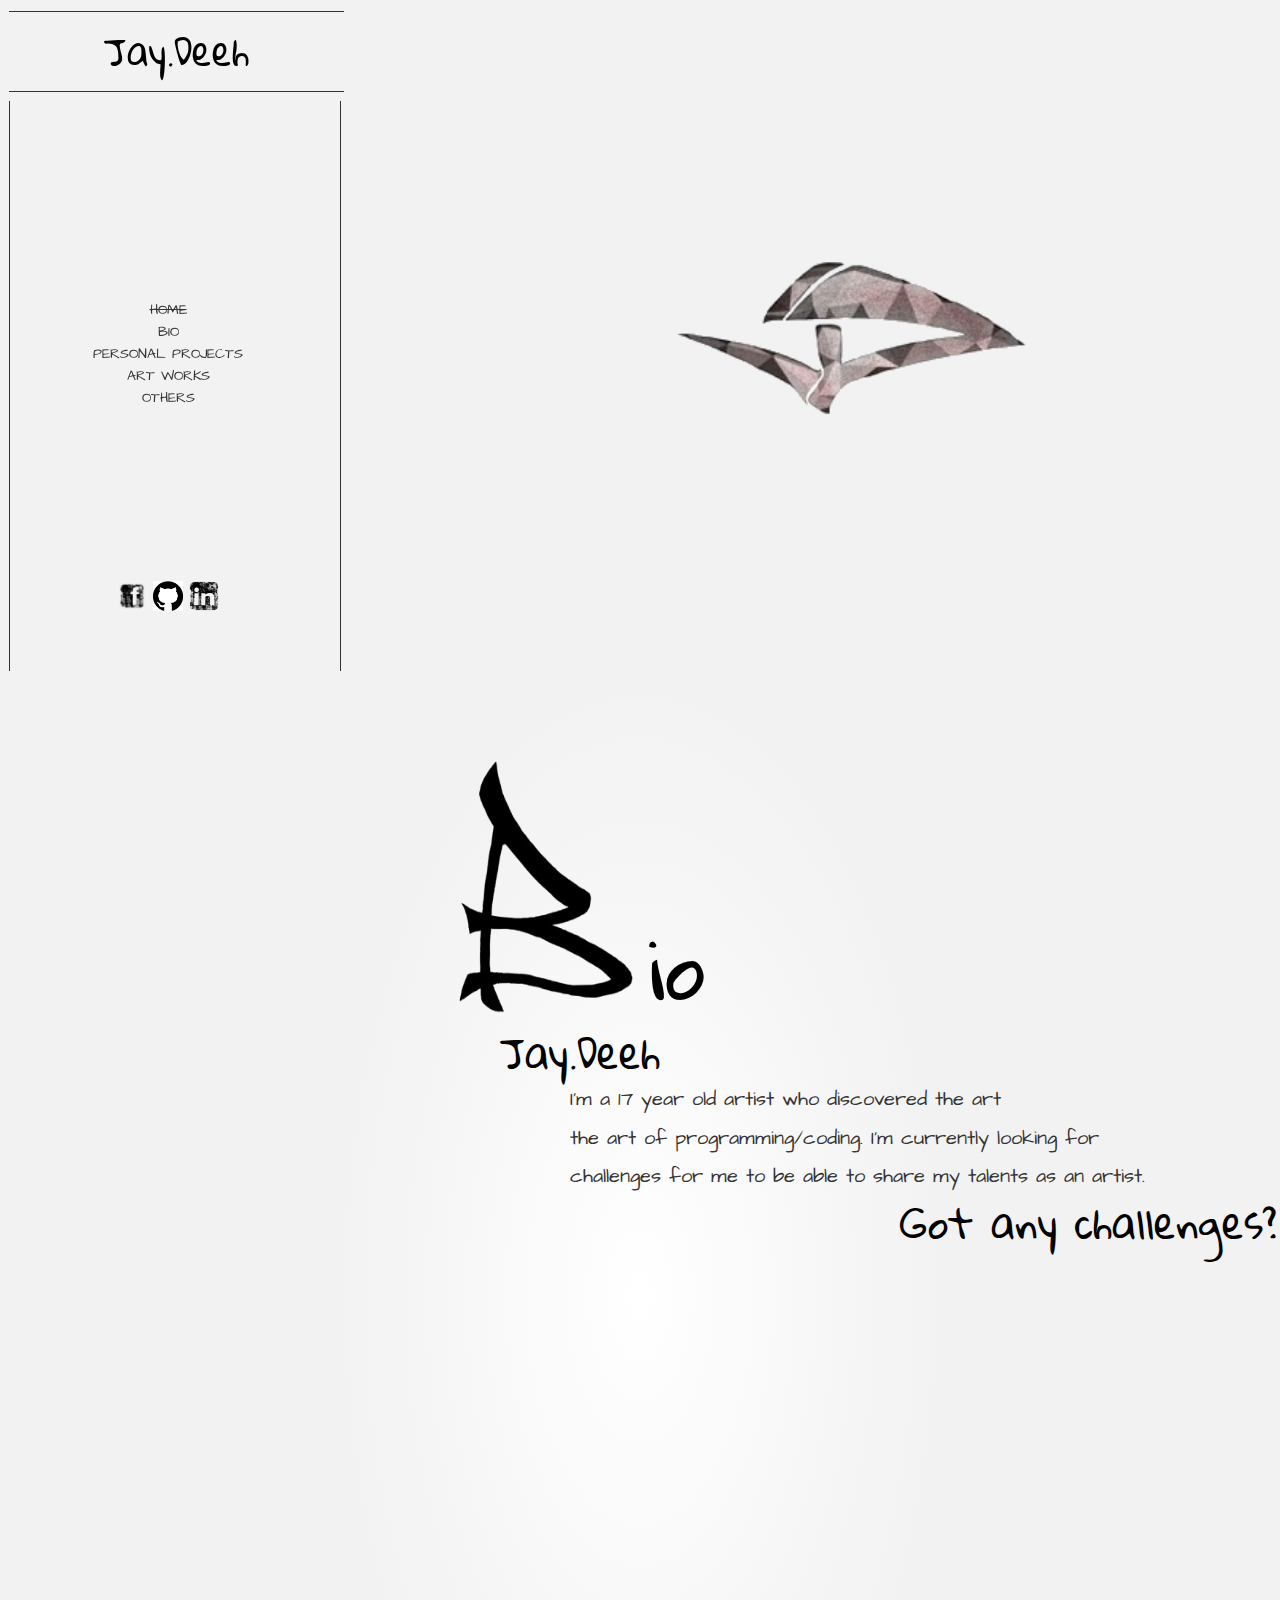
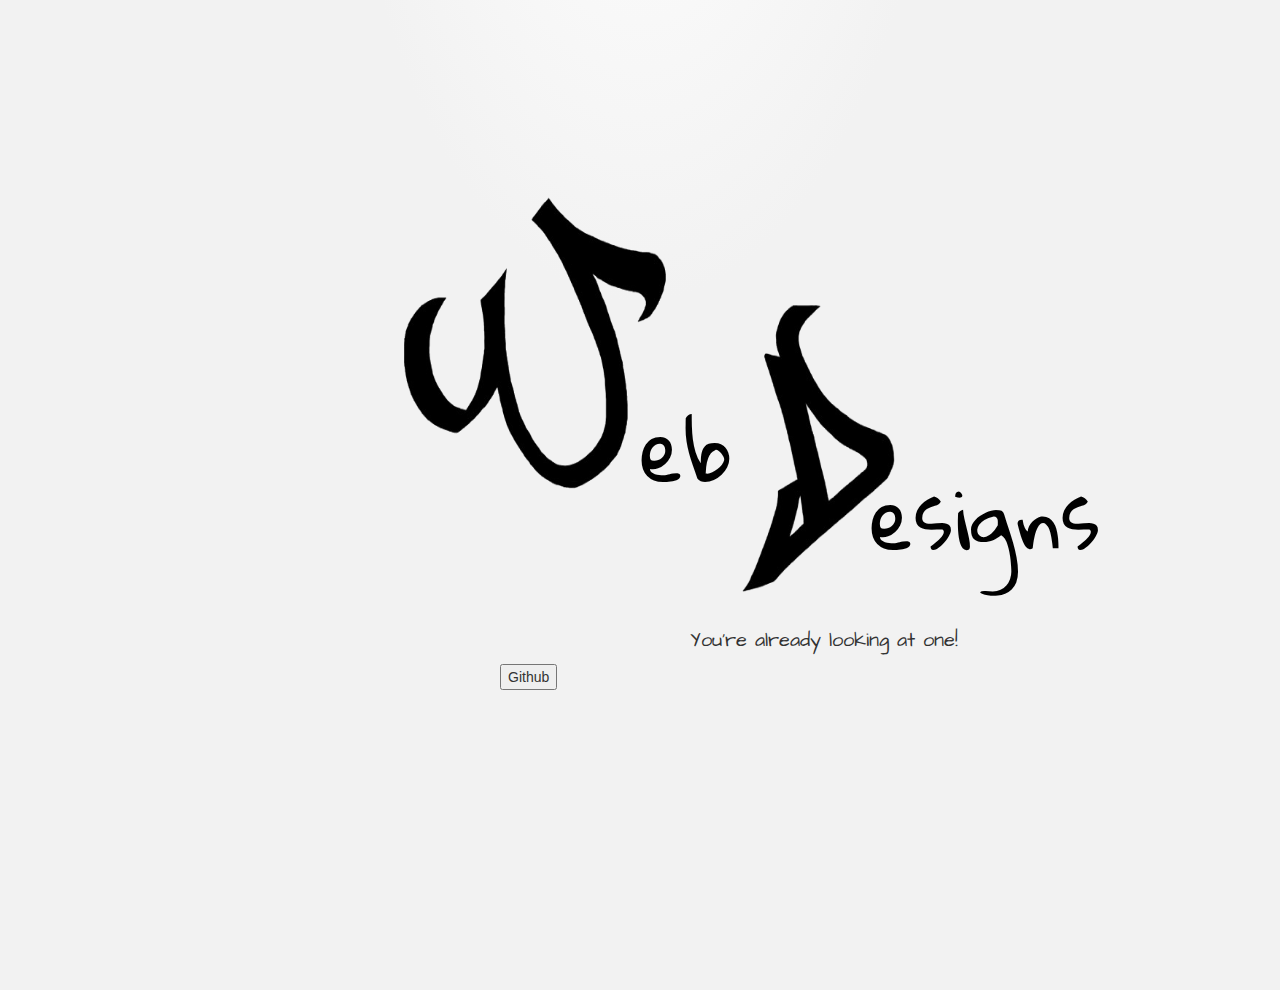
==== home.html @ bd99f76b "JayDeeh" ====
<!DOCTYPE html>

<html>
<head>
  <title>PORTFOLIO---JD</title>
    <link href="css/bootstrap.css" rel="stylesheet">
    <link rel="stylesheet" type="text/css" href="style.css">
    <script src="jquery-3.2.1.min.js"></script>
    <script type="text/javascript" src="java.js"></script>
</head>
<header>

    <div class="top">
      <h1>Jay.Deeh</h1>
    </div>

    <div class="side">

      <div class="current">
          <button href="#home" class="active">HOME</button><br>
          <button href="#bio">BIO</button><br>
          <button href="#pp">PERSONAL PROJECTS</button><br>
          <button href="#aw">ART WORKS</button><br>
          <button href="#oth">OTHERS</button>
      </div>

      <div class="social">
        <a href="https://www.facebook.com/jd.mateo.96" target="_blank"><img src="images/facebook.png" id="icon"></a>
        <a href="https://github.com/JayDeehM" target="_blank"><img src="images/github.png" id="icon"></a>
        <a href="https://linkedin.com/JayDeehM" target="_blank"><img src="images/linkedin.png" id="icon"></a>
      </div>

    </div>

</header>
<body>

      <div id="home">
        <img src="images/logo.png" id="logo">
      </div>

      <div id="bio">
        <img src="images/bio.png" id="fbio">
        <h2>io</h2>
        <h3>Jay.Deeh</h3>
        <p>I'm a 17 year old artist who discovered the art</p>
        <p>the art of programming/coding. I'm currently looking for</p>
        <p>challenges for me to be able to share my talents as an artist.</p>
        <h4>Got any challenges?</h4>
      </div>

      <div id="pp">
        <img src="images/w.png" id="fw">
        <h5>eb</h5>
        <img src="images/d.png" id="fd">
        <h6>esigns</h6>
      <div id="ppp">
        <p>You're already looking at one!</p>
      </div>
      <div id="links">
        <button type="button" onclick="window.location.href='https://github.com/JayDeehM'" target="_blank">Github</button>
      </div>
      </div>

</body>
</html>
---- style.css ----
@import url('https://fonts.googleapis.com/css?family=Architects+Daughter|Gloria+Hallelujah|Indie+Flower');

body {
  background: radial-gradient(ellipse at center,  #ffffff 0%,#f2f2f2 300px)
}

.top {
  margin: 11px 0px 0px 9px;
  background-color: transparent;
  position: fixed;
  float: left;
  padding: 0px 95px 9px 95px;
  font-family: 'Gloria Hallelujah', cursive;
  color: black;
  border-top: 1px solid rgb(51, 51, 51);
  border-bottom: 1px solid rgb(51, 51, 51);
}

.side {
  margin: 101px 0px 0px 9px;
  background-color: transparent ;
  position: fixed;
  float: left;
  padding: 343px 55px 60px 69px;
  font-family: 'Architects Daughter', cursive;
  border-left: 1px solid rgb(51, 51, 51);
  border-right: 1px solid rgb(51, 51, 51);
}

.current {
  padding: 0px 0px 0px 0px;
  list-style-type: none;
  margin: -145px 34px 172px 6px;
  text-align: center;
}

.social {
  margin-left: 38px;
}

#icon {
  width: 30px;
  height: 30px;
  padding: 0px 0px 0px 0px;
}

.current button {
  width: 166px;
  border-style: none;
  background-color: transparent;
  transition-duration: 0.4s;
}

.current button:hover {
  background-color: rgba(0, 0, 0, 0.6);
  color: white;
  font-weight: bold;
}

.current button:active {
  background-color: black;
  text-decoration: line-through;
}

.active {
  text-decoration: line-through;
}

#logo {
  width: 700px;
  height: 700px;
  margin-left: 500px;
  margin-top: -12px;
}

#bio h2, h3, h4 {
  font-family: 'Gloria Hallelujah', cursive;
  color: black;
}

#bio h3, h4 {
  font-size: 40px;
}

#bio h2 {
  padding: 0px 0px 0px 0px;
  margin: -135px 0px 0px 147px;
  font-size: 80px;
}

p {
  font-family: 'Architects Daughter', cursive;
  margin-left: 70px;
  font-size: 20px;
}

#bio {
  margin-left: 500px;
  margin-bottom: 500px;
}

#bio h4 {
  margin-left: 400px;
}

#fbio {
  width: 350px;
  height: 310px;
  margin-left: -150px;
  margin-top: 60px;
}

#pp {
  margin-top: 300px;
  margin-left: 500px;
  margin-bottom: 300px;
}

#pp h5, h6 {
  font-size: 80px;
  font-family: 'Gloria Hallelujah', cursive;
  color: black;
}

#pp h5 {
  margin: -100px 0px 0px 140px;
}

#pp h6 {
  margin: -135px 0px 0px 370px;
}

#fw {
  width: 350px;
  height: 310px;
  margin: 50px 0px 0px -150px;
}

#fd {
  width: 350px;
  height: 310px;
  margin: -195px 0px 0px 125px;
}

#ppp {
  margin: 65px 0px 0px 120px;
}
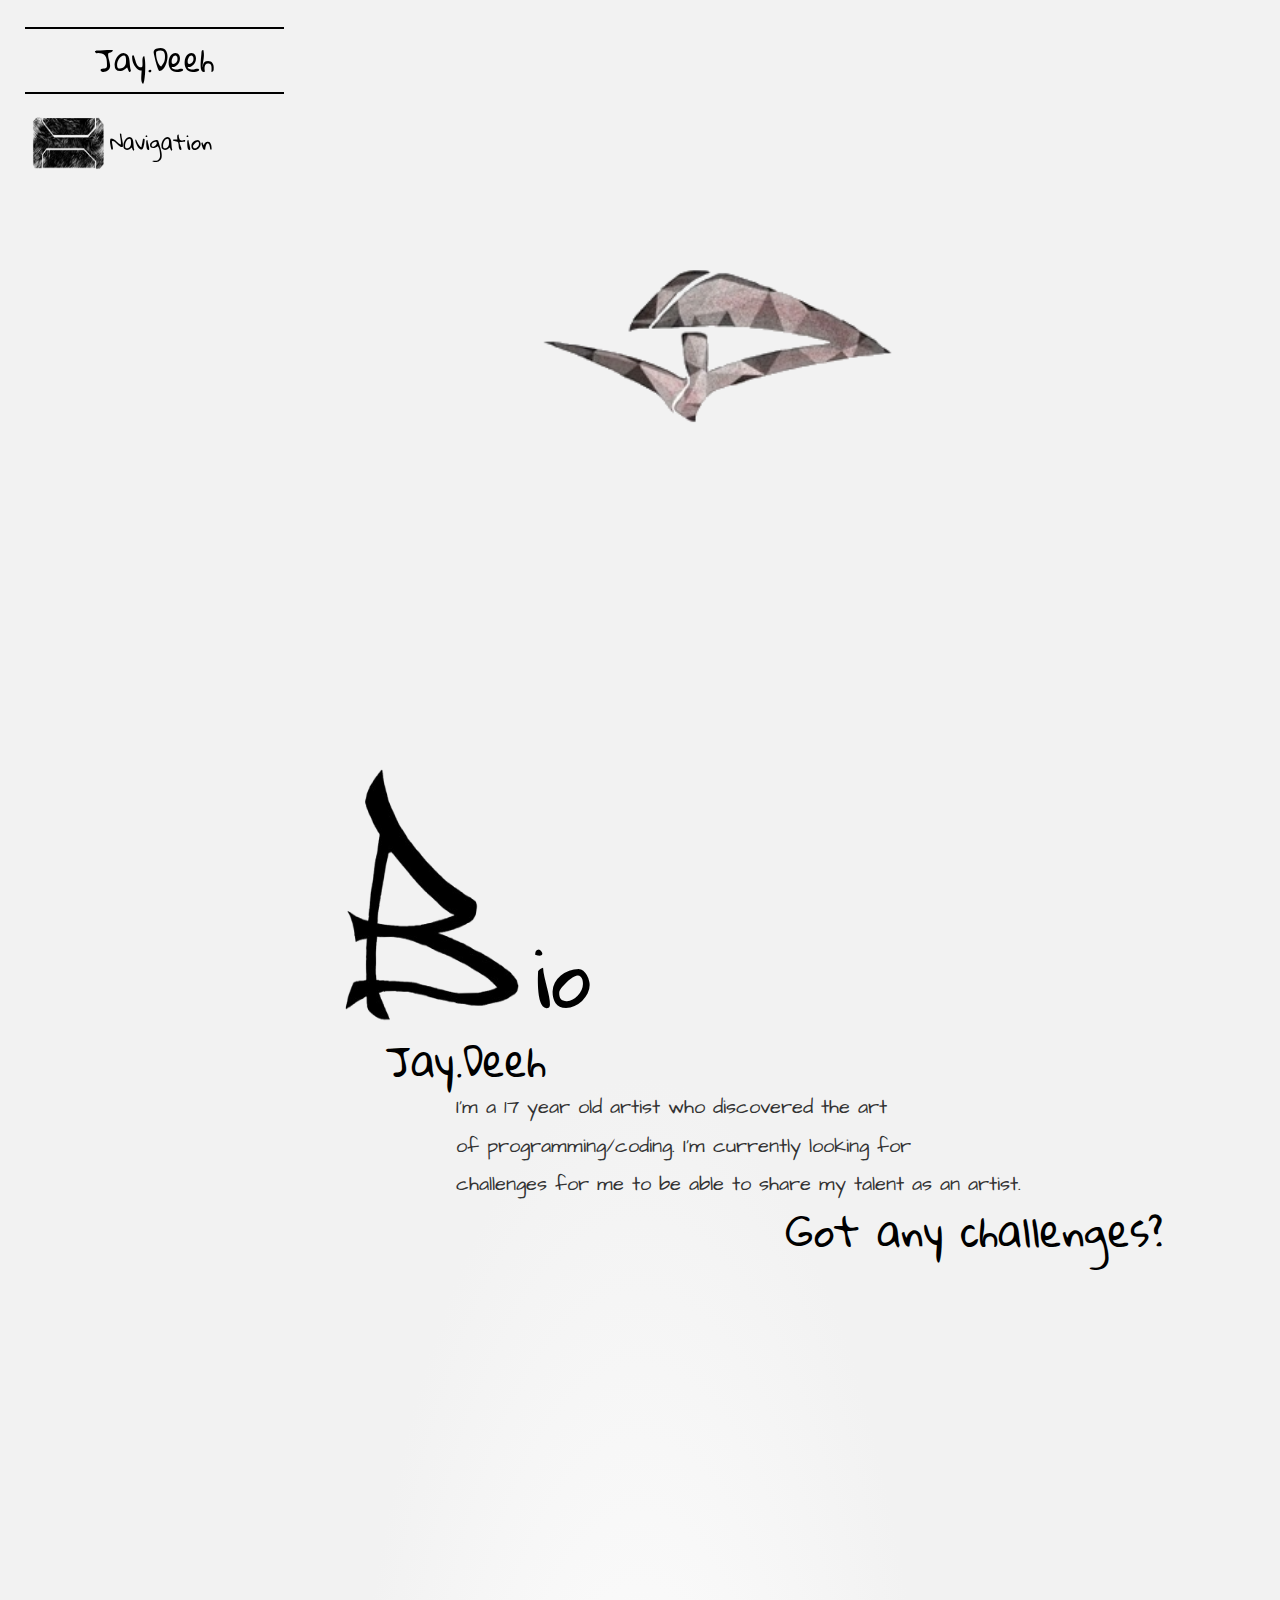
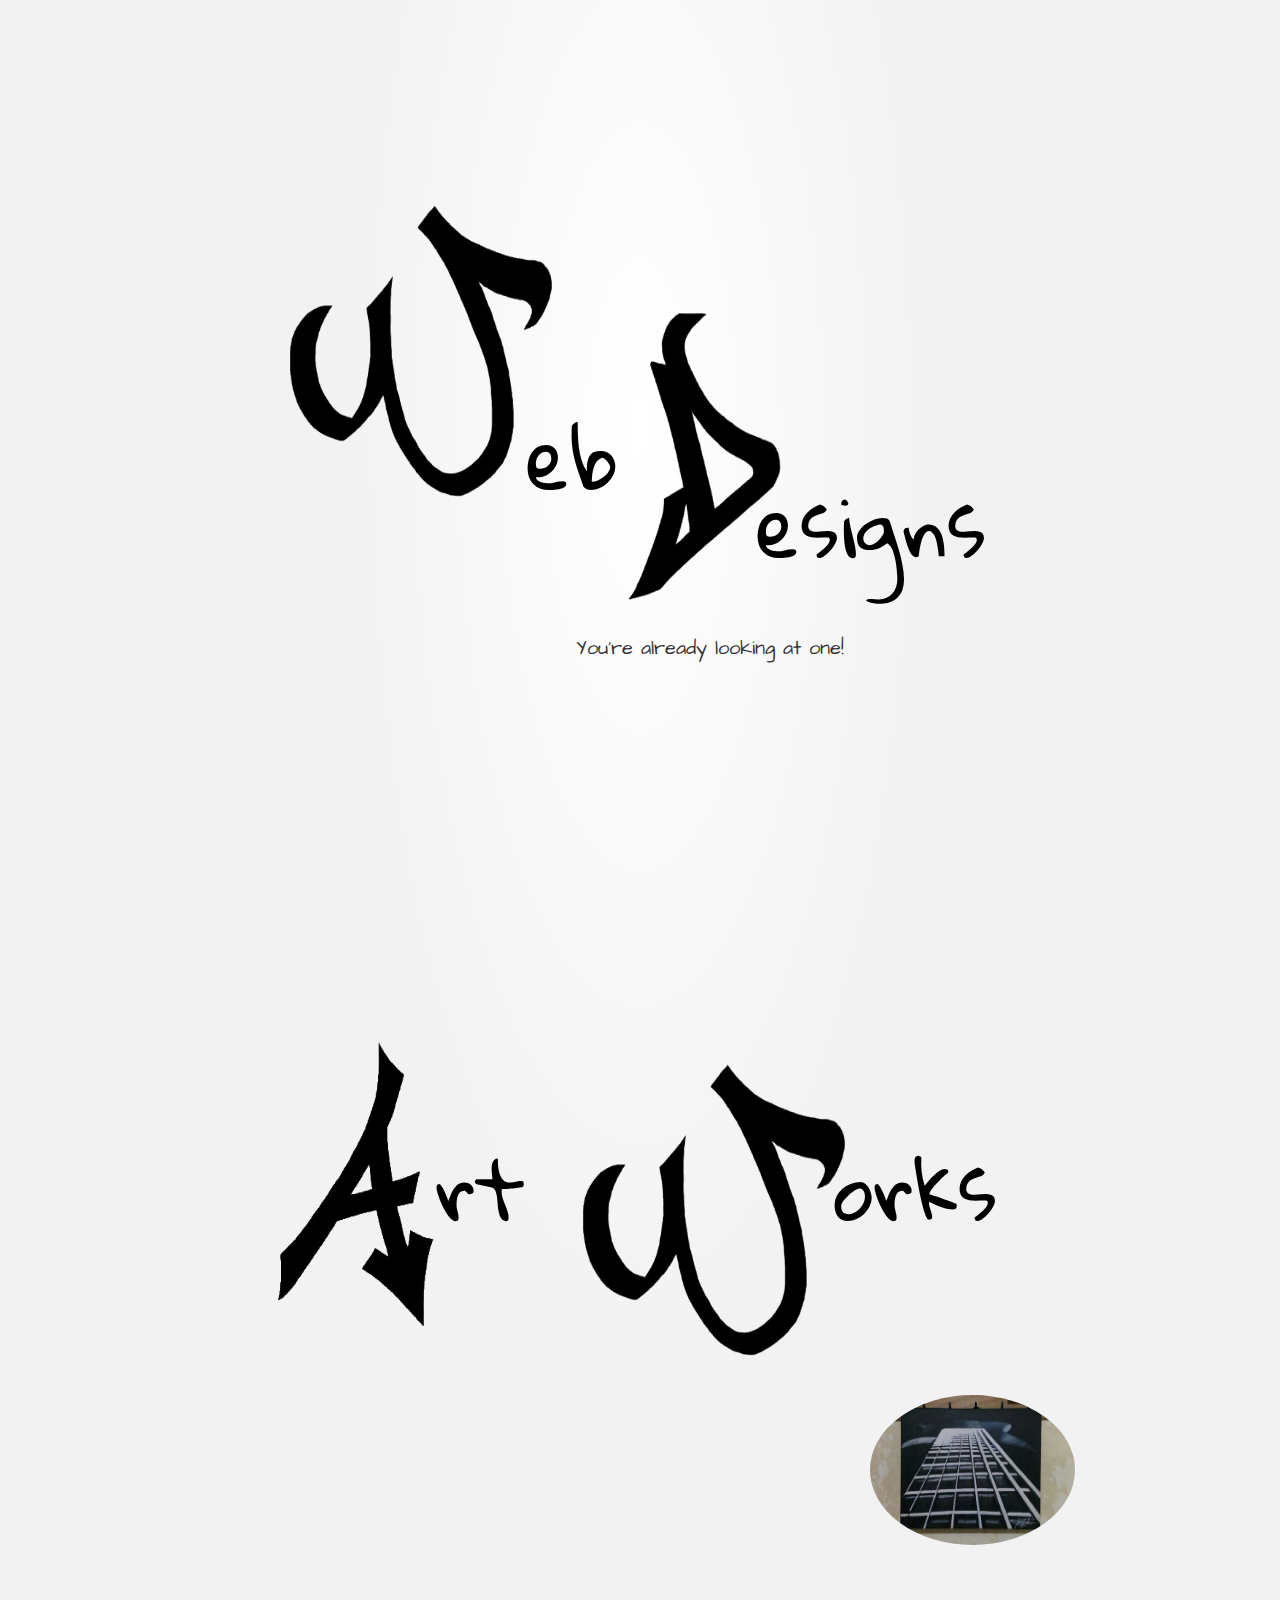
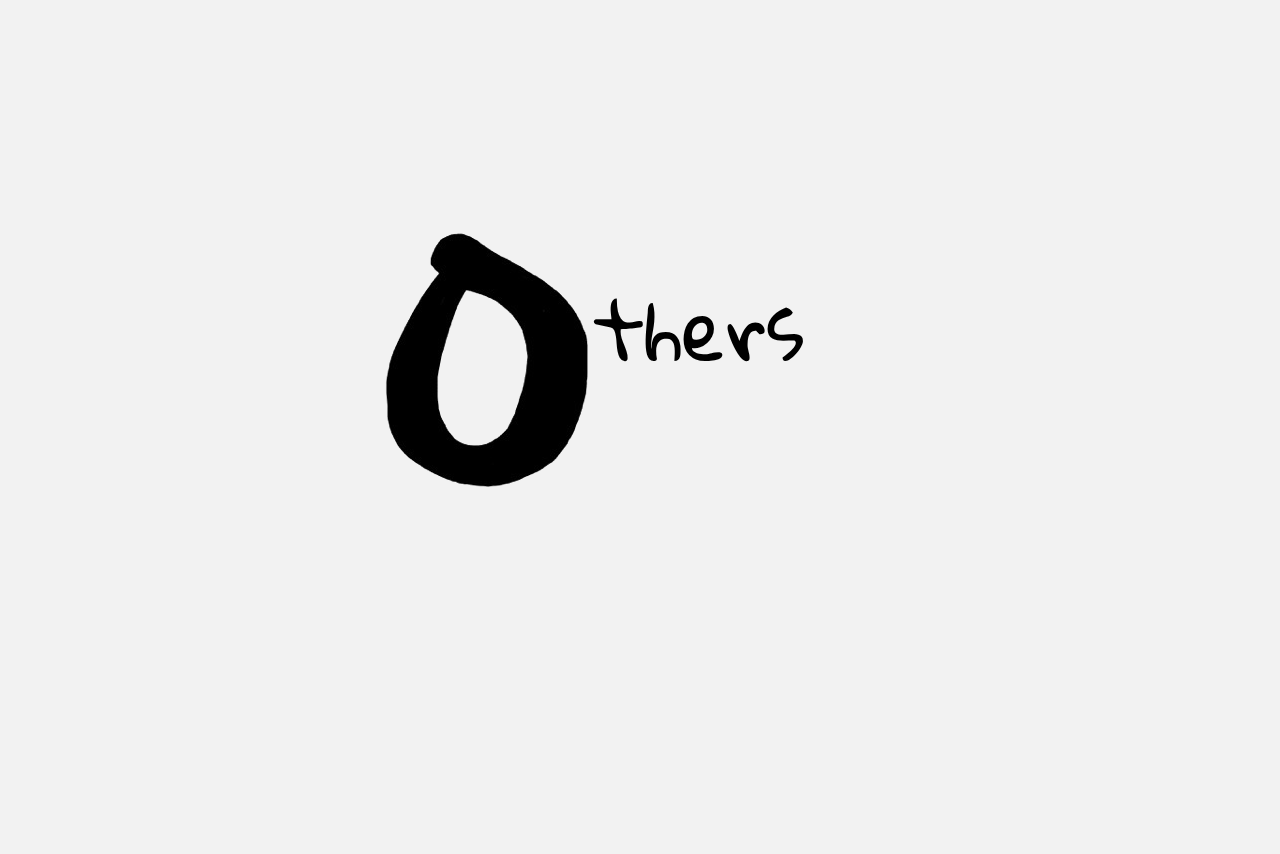
==== commit 5ba2ce21: "asdfghn" ====
--- a/home.html
+++ b/home.html
@@ -2,21 +2,29 @@
 
 <html>
 <head>
-  <title>PORTFOLIO---JD</title>
+  <title>JD</title>
     <link href="css/bootstrap.css" rel="stylesheet">
-    <link rel="stylesheet" type="text/css" href="style.css">
+    <link rel="stylesheet" type="text/css" href="style1.css">
     <script src="jquery-3.2.1.min.js"></script>
-    <script type="text/javascript" src="java.js"></script>
+    <script type="text/javascript" src="java1.js"></script>
+    <meta charset="utf-8">
+    <meta name="viewport" content="width=device-width, initial-scale=1.0">
 </head>
 <header>
 
     <div class="top">
-      <h1>Jay.Deeh</h1>
+      <button id="meh">Jay.Deeh</button><br>
     </div>
 
-    <div class="side">
+    <div>
+      <button onclick="openNav()" id="nav"><img src="images/burger.png" id="burger">Navigation</button>
+    </div>
 
-      <div class="current">
+    <div class="sidebar" id="sidebar">
+
+<a href="javascript:void(0)" class="closebtn" onclick="closeNav()">&times;</a>
+
+      <div class="navigation">
           <button href="#home" class="active">HOME</button><br>
           <button href="#bio">BIO</button><br>
           <button href="#pp">PERSONAL PROJECTS</button><br>
@@ -33,7 +41,7 @@
     </div>
 
 </header>
-<body>
+<body id="body">
 
       <div id="home">
         <img src="images/logo.png" id="logo">
@@ -43,24 +51,40 @@
         <img src="images/bio.png" id="fbio">
         <h2>io</h2>
         <h3>Jay.Deeh</h3>
-        <p>I'm a 17 year old artist who discovered the art</p>
-        <p>the art of programming/coding. I'm currently looking for</p>
-        <p>challenges for me to be able to share my talents as an artist.</p>
+          <p>I'm a 17 year old artist who discovered the art</p>
+          <p>of programming/coding. I'm currently looking for</p>
+          <p>challenges for me to be able to share my talent as an artist.</p>
         <h4>Got any challenges?</h4>
       </div>
 
       <div id="pp">
         <img src="images/w.png" id="fw">
-        <h5>eb</h5>
+          <h5>eb</h5>
         <img src="images/d.png" id="fd">
-        <h6>esigns</h6>
+          <h6>esigns</h6>
       <div id="ppp">
         <p>You're already looking at one!</p>
       </div>
-      <div id="links">
-        <button type="button" onclick="window.location.href='https://github.com/JayDeehM'" target="_blank">Github</button>
+      <div id="pro">
+
       </div>
+      </div>
+
+      <div id="aw">
+      <img src="images/a.png" id="aa">
+      <h7>rt</h7>
+      <img src="images/w.png" id="aww">
+      <h8>orks</h8>
+        <iframe width="500" height="200" scrolling="no" frameborder="no" src="https://w.soundcloud.com/player/?url=https%3A//api.soundcloud.com/tracks/331367439&amp;auto_play=false&amp;hide_related=false&amp;show_comments=true&amp;show_user=true&amp;show_reposts=false&amp;visual=true"></iframe>
+      <img src="images/guitar.jpg" id="paint">
+      </div>
+
+      <div id="oth">
+        <img src="images/o.png">
+      <h9>thers</h9>
       </div>
 
 </body>
 </html>
+
+<!--<div>Icons made by <a href="http://www.flaticon.com/authors/agata-kuczminska" title="Agata Kuczminska">Agata Kuczminska</a> from <a href="http://www.flaticon.com" title="Flaticon">www.flaticon.com</a> is licensed by <a href="http://creativecommons.org/licenses/by/3.0/" title="Creative Commons BY 3.0" target="_blank">CC 3.0 BY</a></div>-->
--- a/style1.css
+++ b/style1.css
@@ -0,0 +1,260 @@
+@import url('https://fonts.googleapis.com/css?family=Architects+Daughter|Gloria+Hallelujah|Indie+Flower');
+
+body {
+  background: radial-gradient(ellipse at center,  #ffffff 0%,#f2f2f2 300px)
+}
+
+#meh {
+  margin: 11px 0px 0px 9px;
+  background-color: transparent;
+  position: fixed;
+  float: left;
+  padding: 10px 70px 10px 70px;
+  font-family: 'Gloria Hallelujah', cursive;
+  font-size: 30px;
+  color: black;
+  border-left-style: none;
+  border-right-style: none;
+  border-top-style: solid;
+  border-bottom-style: solid;
+  border-color: black;
+}
+
+#burger {
+  width: 85px;
+  height: 85px;
+}
+
+#nav {
+  margin: 65px 0px 0px 9px;
+  background-color: transparent;
+  padding-left: 0px;
+  position: fixed;
+  float: left;
+  padding: auto;
+  border-style: none;
+  font-family: 'Gloria Hallelujah', cursive;
+  color: black;
+  font-size: 20px;
+}
+
+
+/*navigation*/
+
+.sidebar {
+    height: 100%;
+    width: 0;
+    position: fixed;
+    z-index: 1;
+    top: 0;
+    left: 0;
+    background-color: #111;
+    overflow-x: hidden;
+    transition: 0.5s;
+    padding-top: 60px;
+}
+
+.sidebar button {
+  padding: 8px 8px 8px 32px;
+  display: block;
+  transition: 0.3s;
+  background-color: transparent;
+  font-family: 'Gloria Hallelujah', cursive;
+  border-style: none;
+}
+
+.sidebar button:hover, .offcanvas button:focus{
+  color: #f1f1f1;
+  font-weight: bold;
+}
+
+.sidebar .closebtn {
+    position: absolute;
+    top: 0;
+    right: 25px;
+    font-size: 36px;
+    margin-left: 50px;
+}
+
+#open {
+  margin: 200px 0px 0px 300px;
+}
+
+#body {
+    transition: margin-left .5s;
+    padding: 16px;
+}
+
+#icon {
+  width: 30px;
+  height: 30px;
+  padding: 0px 0px 0px 0px;
+}
+
+.active {
+  text-decoration: line-through;
+}
+
+
+/*content styling*/
+
+#logo {
+  width: 700px;
+  height: 700px;
+  margin-left: 350px;
+  margin-top: -40px;
+}
+
+#bio h2, h3, h4 {
+  font-family: 'Gloria Hallelujah', cursive;
+  color: black;
+}
+
+#bio h3, h4 {
+  font-size: 40px;
+}
+
+#bio h2 {
+  padding: 0px 0px 0px 0px;
+  margin: -135px 0px 0px 147px;
+  font-size: 80px;
+}
+
+p {
+  font-family: 'Architects Daughter', cursive;
+  margin-left: 70px;
+  font-size: 20px;
+}
+
+#bio {
+  margin-left: 370px;
+  margin-bottom: 500px;
+}
+
+#bio h4 {
+  margin-left: 400px;
+}
+
+#fbio {
+  width: 350px;
+  height: 310px;
+  margin-left: -150px;
+  margin-top: 60px;
+}
+
+#pp {
+  margin-top: 300px;
+  margin-left: 370px;
+  margin-bottom: 300px;
+}
+
+#pp h5, h6 {
+  font-size: 80px;
+  font-family: 'Gloria Hallelujah', cursive;
+  color: black;
+}
+
+#pp h5 {
+  margin: -100px 0px 0px 140px;
+}
+
+#pp h6 {
+  margin: -135px 0px 0px 370px;
+}
+
+#fw {
+  width: 350px;
+  height: 310px;
+  margin: 50px 0px 0px -150px;
+}
+
+#fd {
+  width: 350px;
+  height: 310px;
+  margin: -195px 0px 0px 125px;
+}
+
+#ppp {
+  margin: 65px 0px 0px 120px;
+}
+
+#aw {
+  margin: 400px 0px 70px 120px;
+}
+
+#aa {
+  width: 350px;
+  height: 310px;
+  margin: -70px 0px 0px 45px;
+}
+
+#aw h7, h8 {
+  font-family: 'Gloria Hallelujah', cursive;
+  color: black;
+  font-size: 80px;
+}
+
+#aw h7 {
+  margin: 0px 0px 0px -100px;
+}
+
+#aww {
+  width: 350px;
+  height: 310px;
+  margin: 0px 0px 0px 0px;
+}
+
+#aw h8 {
+  margin: 0px 0px 0px -50px;
+}
+
+#aw  iframe {
+  margin-left: 170px;
+}
+
+#paint {
+  border-radius: 50%;
+  width: 205px;
+  height: 150px;
+  margin-top: -197px;
+  margin-left: 60px;
+}
+
+#paint:hover {
+  transition-duration: 0.4s;
+  border-radius: 0%;
+  width: 30%;
+  height: 30%;
+}
+
+#oth {
+  margin-top: 200px;
+  margin-left: 230px;
+  margin-bottom: 301px;
+}
+
+#oth h9 {
+  font-family: 'Gloria Hallelujah', cursive;
+  color: black;
+  font-size: 80px;
+  margin: 0px 0px 0px -136px;
+}
+
+/*360*/
+
+@media screen and (max-width: 480px){
+
+
+.top {
+    padding: 0px 100px 9px 100px;
+    display: block;
+    margin: 0px 0px 0px 20px;
+    position: fixed;
+}
+
+.sidebar {
+  margin: 88px 0px 0px 27px;
+}
+
+
+}
